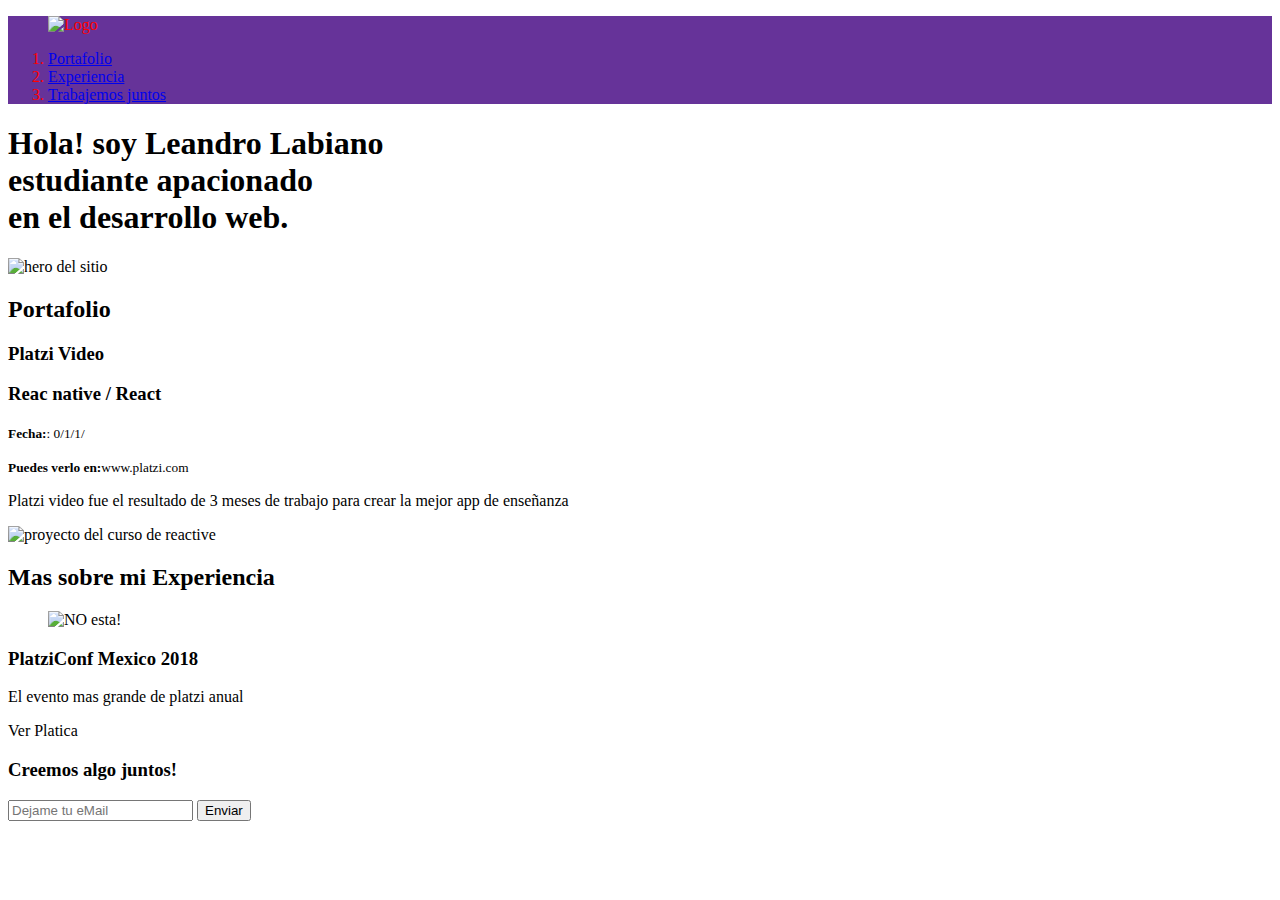
==== index.html @ 7eb467c2 "curso actualizado el video 14, resumen de css. Con cambios guardados." ====
<!DOCTYPE html>
<html>
    <head>
        <meta charset="UTF-8"/>
        <title>Leandro Labiano</title>
        <link rel="icon" type="image/png" href="imagenes/favicon.png"/>
        <link rel="stylesheet" href="./css/estilos.css">
    </head>
    <body>
        <header>
            <div>
                <figure>
                    <img src="https://i.imgur.com/Pz3v7ce.jpg" width="5%" alt="Logo"> 
                </figure>
                <nav>
                    <ol>
                        <li>
                            <a class="link" href="./portafolio/intdex.html"> Portafolio</a>
                        </li>
                        <li>
                            <a class="link"  href="#experiencia">Experiencia</a>
                        </li>
                        <li>
                            <a class="link" href="#colaboremos">Trabajemos juntos</a>
                        </li>
                    </ol>
                </nav>
            </div>
        </header>
        <section>
            <h1>
                Hola! soy <strong> Leandro Labiano</strong> <br/> estudiante apacionado <br/> en el <strong>desarrollo web</strong>.
            </h1>
            <img src="imagenes/hero.jpg" width="1600" height="300" alt="hero del sitio">
        </section>
        <section id="portafolio">
            <h2>Portafolio</h2>
            <article>
                <h3>Platzi Video</h3>
                <h3> Reac native / React</h3>
                <p><small><strong>Fecha:</strong>: 0/1/1/</small></p>
                <p><small><strong>Puedes verlo en:</strong>www.platzi.com</small></p>
                <p>Platzi video fue el resultado de 3 meses de trabajo para crear la mejor app de enseñanza</p>
                <img src="imagenes/platzi-video-react-native.png" alt="proyecto del curso de reactive" widht="500">      
              </article>
        </section>        
        <section id="experiencia">
            <h2>Mas sobre mi Experiencia</h2>
            <article>
                <figure>
                    <img src="imagenes/platzi-conf.jpg" width="500"  alt="NO esta!">
                </figure>
                <h3>PlatziConf Mexico 2018</h3>
                <p>El evento mas grande de platzi anual</p>
                <a>Ver Platica</a>
            </article>
        </section>
        <section id="colaboremos">
            <form action="/suscripcion/">
                <h3>Creemos algo juntos!</h3>
                <input type="text" placeholder="Dejame tu eMail" id="email">
                <button>Enviar</button>
            </form>
        </section>

        <footer>

        </footer>
    </body>
</html>
---- css/estilos.css ----
/* 
Reglas          :Es el conjunto de todas las partes del bloque de código (selectores, declarac
Selectores      :Es la forma que usamos en CSS para apuntar hacia uno o varios elementos de HTML. Existen varios tipos de selectores.
Declaraciones   :Es todo el conjunto de propiedades y valores que se encuentran dentro de las llaves del bloque de código de CSS
Propiedades     :Son todas las diferentes formas que podemos usar para estilizar los elementos. Su funcionamiento está ligado a los valores
Valores         :Son los valores que una propiedad puede tener.
*/


header {
    background: rebeccapurple;
    color: red
}

/* Selectores desendente -> body header div nav ol a */
/* Selector de clase -> .nombredelaclase */
/* Selector por id utilizando #*/
/* selector de etiqueta */
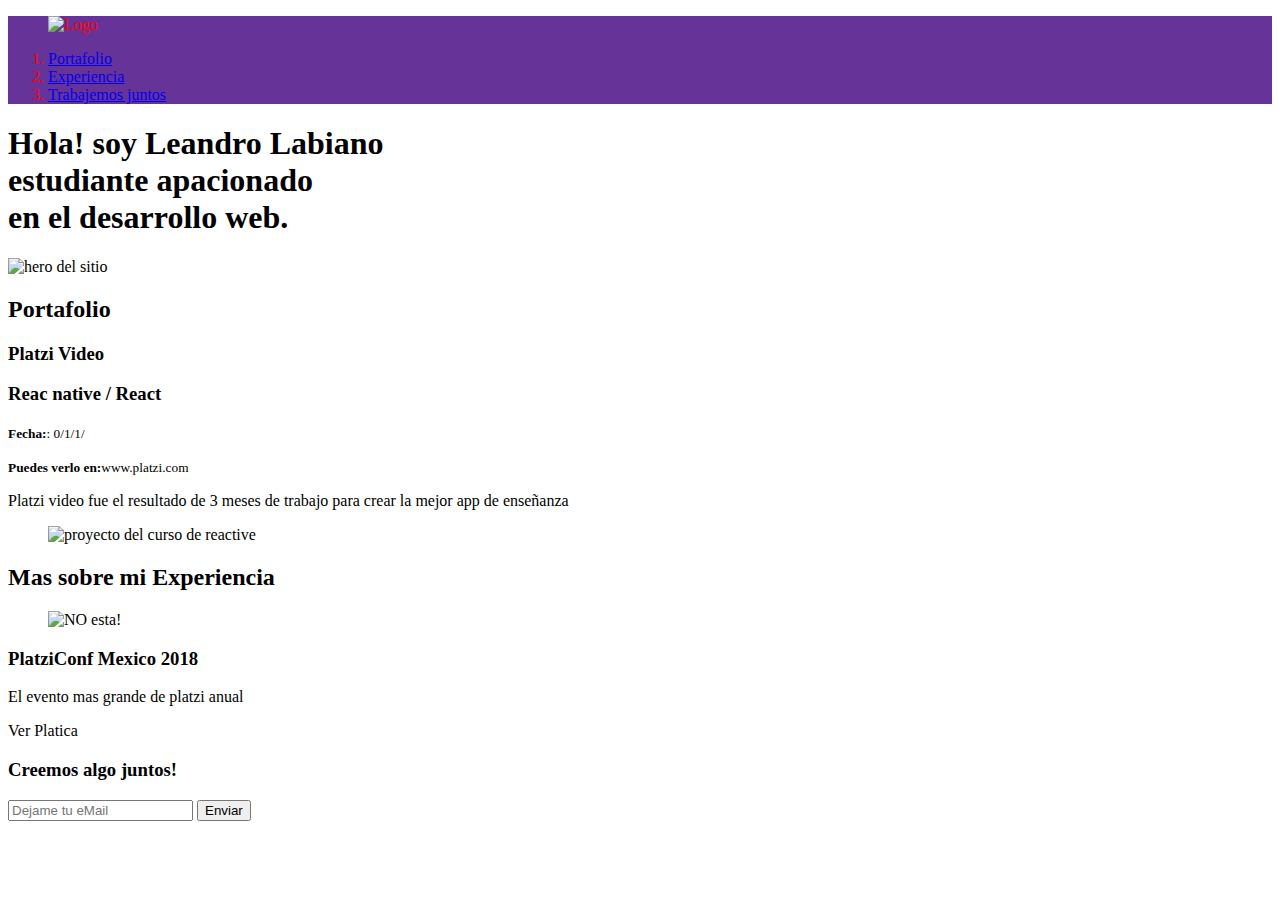
==== commit dc01ca62: "Classes al html agregadas, #15. Error en url de 'verplatica'" ====
--- a/index.html
+++ b/index.html
@@ -7,12 +7,12 @@
         <link rel="stylesheet" href="./css/estilos.css">
     </head>
     <body>
-        <header>
+        <header class="header">
             <div>
-                <figure>
+                <figure class="logo">
                     <img src="https://i.imgur.com/Pz3v7ce.jpg" width="5%" alt="Logo"> 
                 </figure>
-                <nav>
+                <nav class="menu">
                     <ol>
                         <li>
                             <a class="link" href="./portafolio/intdex.html"> Portafolio</a>
@@ -27,43 +27,44 @@
                 </nav>
             </div>
         </header>
-        <section>
+        <section class="hero">
             <h1>
                 Hola! soy <strong> Leandro Labiano</strong> <br/> estudiante apacionado <br/> en el <strong>desarrollo web</strong>.
             </h1>
             <img src="imagenes/hero.jpg" width="1600" height="300" alt="hero del sitio">
         </section>
-        <section id="portafolio">
-            <h2>Portafolio</h2>
-            <article>
-                <h3>Platzi Video</h3>
-                <h3> Reac native / React</h3>
-                <p><small><strong>Fecha:</strong>: 0/1/1/</small></p>
-                <p><small><strong>Puedes verlo en:</strong>www.platzi.com</small></p>
-                <p>Platzi video fue el resultado de 3 meses de trabajo para crear la mejor app de enseñanza</p>
-                <img src="imagenes/platzi-video-react-native.png" alt="proyecto del curso de reactive" widht="500">      
+        <section id="portafolio" class="portfolio">
+            <h2 >Portafolio</h2>
+            <article class="project">
+                <h3 class="project-title">Platzi Video</h3>
+                <h3 class="project-course"> Reac native / React</h3>
+                <p class="project-date"><small><strong>Fecha:</strong>: 0/1/1/</small></p>
+                <p class="project-url"><small><strong>Puedes verlo en:</strong>www.platzi.com</small></p>
+                <p class="proyect-description">Platzi video fue el resultado de 3 meses de trabajo para crear la mejor app de enseñanza</p>
+                <figure class="proyect-imageContainer">
+                    <img class="project-image" src="imagenes/platzi-video-react-native.png" alt="proyecto del curso de reactive" widht="500">      
+                </figure>
               </article>
         </section>        
         <section id="experiencia">
             <h2>Mas sobre mi Experiencia</h2>
-            <article>
-                <figure>
-                    <img src="imagenes/platzi-conf.jpg" width="500"  alt="NO esta!">
+            <article class="event">
+                <figure class="event-imageContainer">
+                    <img class="event-image" src="imagenes/platzi-conf.jpg" width="500"  alt="NO esta!">
                 </figure>
-                <h3>PlatziConf Mexico 2018</h3>
-                <p>El evento mas grande de platzi anual</p>
-                <a>Ver Platica</a>
+                <h3 clas="event-title">PlatziConf Mexico 2018</h3>
+                <p class="event-description">El evento mas grande de platzi anual</p>
+                <a class="event-url">Ver Platica</a>
             </article>
         </section>
-        <section id="colaboremos">
-            <form action="/suscripcion/">
+        <section id="colaboremos" class="contact">
+            <form action="/suscripcion/" class="form-email">
                 <h3>Creemos algo juntos!</h3>
                 <input type="text" placeholder="Dejame tu eMail" id="email">
                 <button>Enviar</button>
             </form>
         </section>
-
-        <footer>
+        <footer class="footer">
 
         </footer>
     </body>
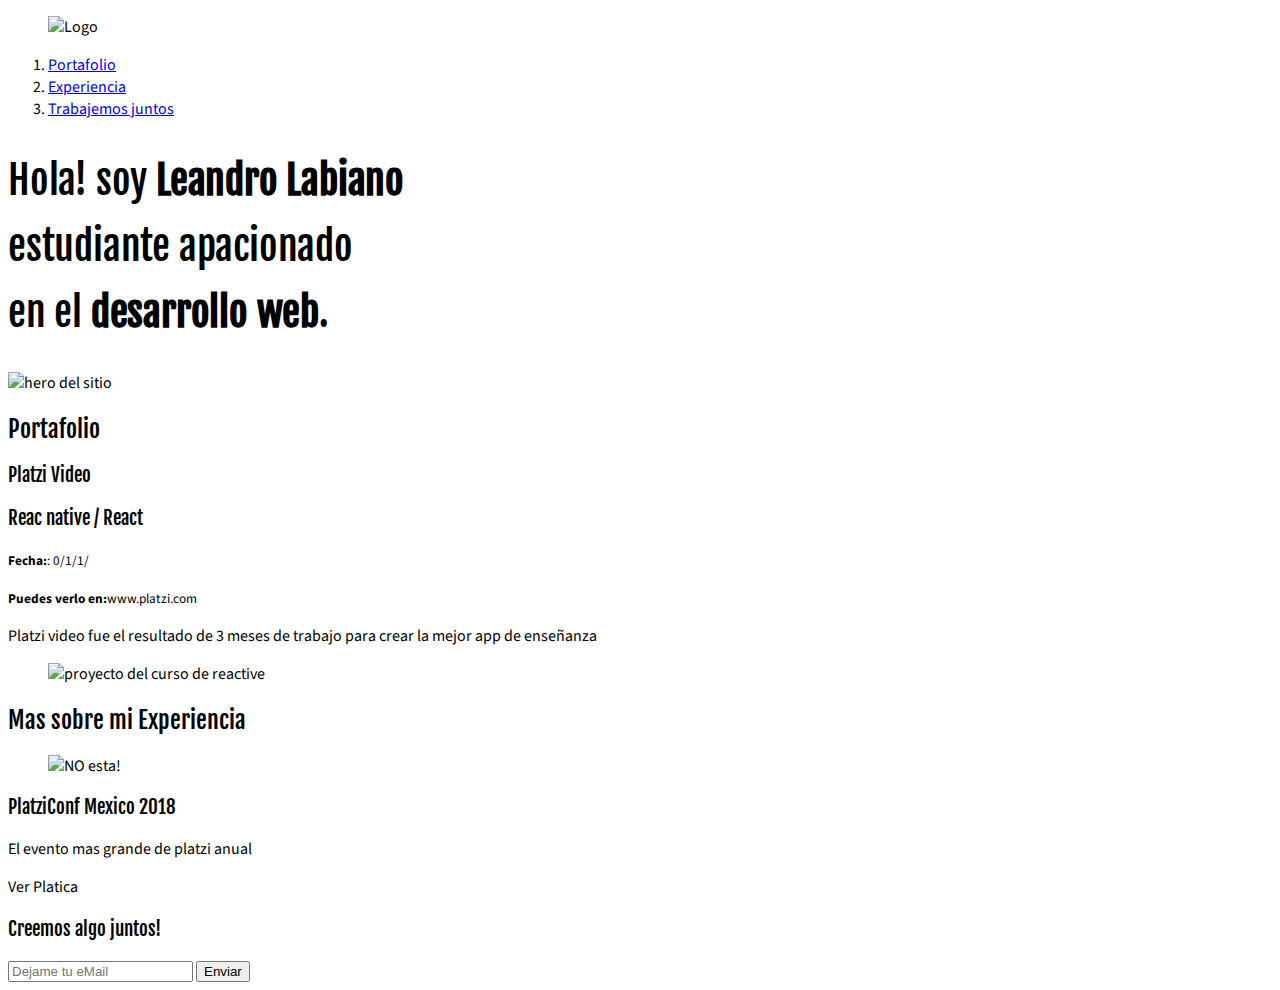
==== commit 79afcd9c: "Mejoradas las fuentes #19" ====
--- a/index.html
+++ b/index.html
@@ -2,6 +2,7 @@
 <html>
     <head>
         <meta charset="UTF-8"/>
+        <link href="https://fonts.googleapis.com/css2?family=Fjalla+One&family=Source+Sans+Pro&display=swap" rel="stylesheet">
         <title>Leandro Labiano</title>
         <link rel="icon" type="image/png" href="imagenes/favicon.png"/>
         <link rel="stylesheet" href="./css/estilos.css">
--- a/css/estilos.css
+++ b/css/estilos.css
@@ -7,12 +7,25 @@
 */
 
 
-header {
-    background: rebeccapurple;
-    color: red
-}
-
 /* Selectores desendente -> body header div nav ol a */
 /* Selector de clase -> .nombredelaclase */
 /* Selector por id utilizando #*/
-/* selector de etiqueta */+/* selector de etiqueta */
+
+
+body {
+    font-family: 'Source Sans Pro', sans-serif;
+
+}
+
+h1, h2, h3, h4, h5, h6{
+    font-family: 'Fjalla One', sans-serif;
+    font-weight: normal;
+}
+
+h1 {
+    font-size: 40px;
+    line-height: 1.65;
+    letter-spacing: -.2px;
+    
+}
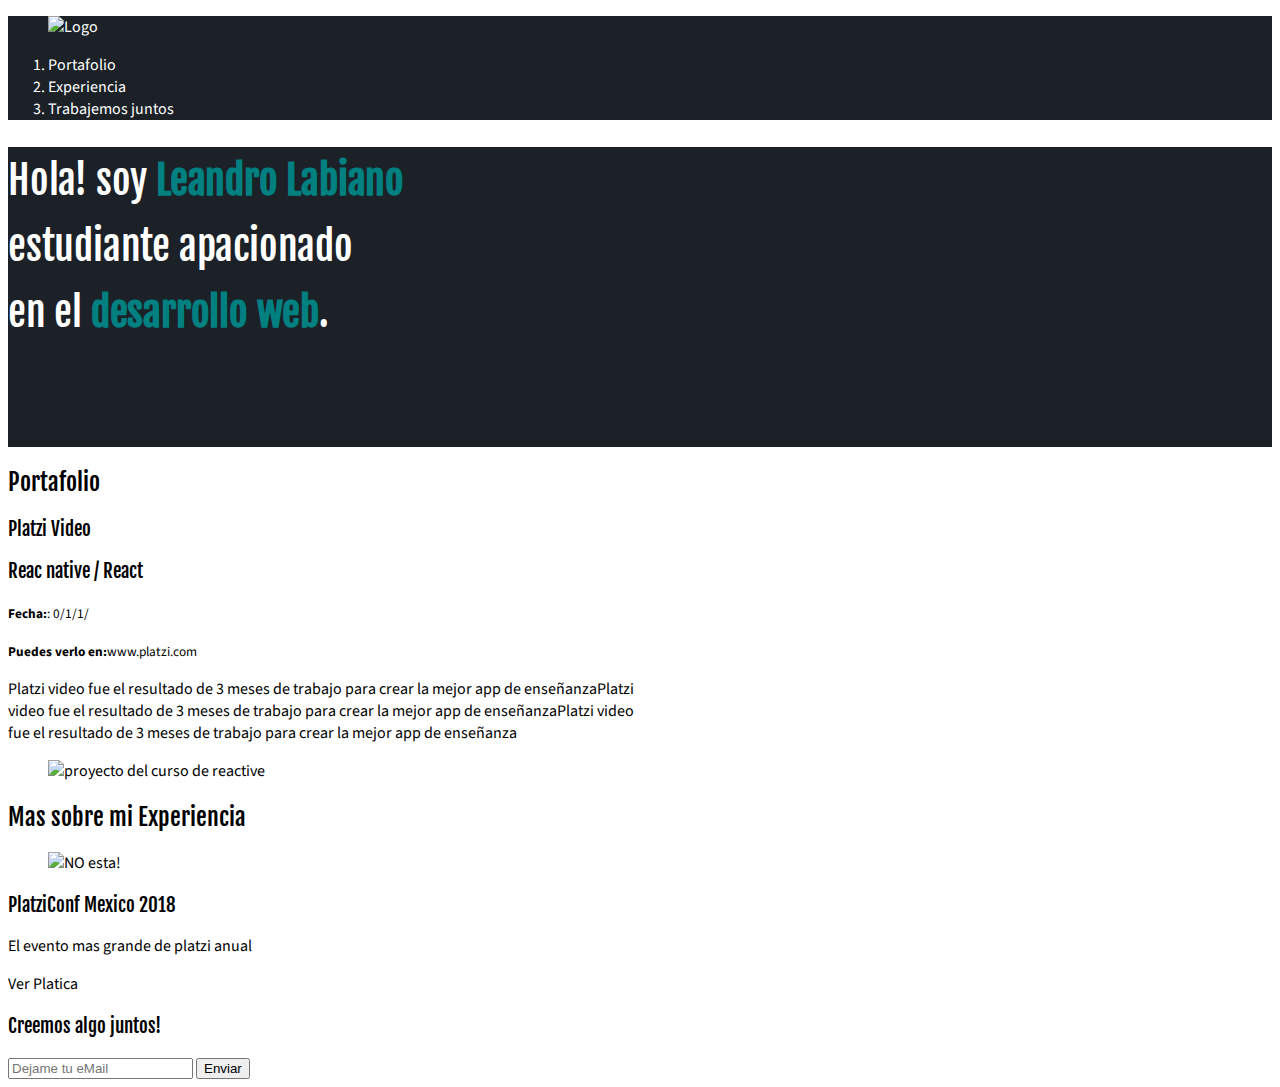
==== commit 8af63134: "Avance en css, brackgrounds, colores #21" ====
--- a/index.html
+++ b/index.html
@@ -32,16 +32,18 @@
             <h1>
                 Hola! soy <strong> Leandro Labiano</strong> <br/> estudiante apacionado <br/> en el <strong>desarrollo web</strong>.
             </h1>
-            <img src="imagenes/hero.jpg" width="1600" height="300" alt="hero del sitio">
+            <!-- <img src="imagenes/hero.jpg" width="1600" height="300" alt="hero del sitio"> -->
         </section>
         <section id="portafolio" class="portfolio">
             <h2 >Portafolio</h2>
             <article class="project">
-                <h3 class="project-title">Platzi Video</h3>
-                <h3 class="project-course"> Reac native / React</h3>
-                <p class="project-date"><small><strong>Fecha:</strong>: 0/1/1/</small></p>
-                <p class="project-url"><small><strong>Puedes verlo en:</strong>www.platzi.com</small></p>
-                <p class="proyect-description">Platzi video fue el resultado de 3 meses de trabajo para crear la mejor app de enseñanza</p>
+                <div class="project-details">
+                    <h3 class="project-title">Platzi Video</h3>
+                    <h3 class="project-course"> Reac native / React</h3>
+                    <p class="project-date"><small><strong>Fecha:</strong>: 0/1/1/</small></p>
+                    <p class="project-url"><small><strong>Puedes verlo en:</strong>www.platzi.com</small></p>
+                    <p class="proyect-description">Platzi video fue el resultado de 3 meses de trabajo para crear la mejor app de enseñanzaPlatzi video fue el resultado de 3 meses de trabajo para crear la mejor app de enseñanzaPlatzi video fue el resultado de 3 meses de trabajo para crear la mejor app de enseñanza</p>                    
+                </div>
                 <figure class="proyect-imageContainer">
                     <img class="project-image" src="imagenes/platzi-video-react-native.png" alt="proyecto del curso de reactive" widht="500">      
                 </figure>
--- a/css/estilos.css
+++ b/css/estilos.css
@@ -27,5 +27,35 @@
     font-size: 40px;
     line-height: 1.65;
     letter-spacing: -.2px;
-    
+    color: white;
 }
+h1 strong{
+    color: teal;
+}
+
+.hero {
+    height: 300px;
+    background-image: url('../imagenes/hero.jpg');
+    background-color: #1b2127;
+    background-size: 500px 300px;
+    background-repeat: no-repeat;
+    background-position-x: right;
+}
+
+.project-details {
+    width: 50%;
+}
+.proyect-imageContainer {
+    width: 50%;
+}
+
+.header {
+    background-color: #1b2127;
+    color: white;
+
+}
+
+.header a {
+    color: white;
+    text-decoration: none;
+}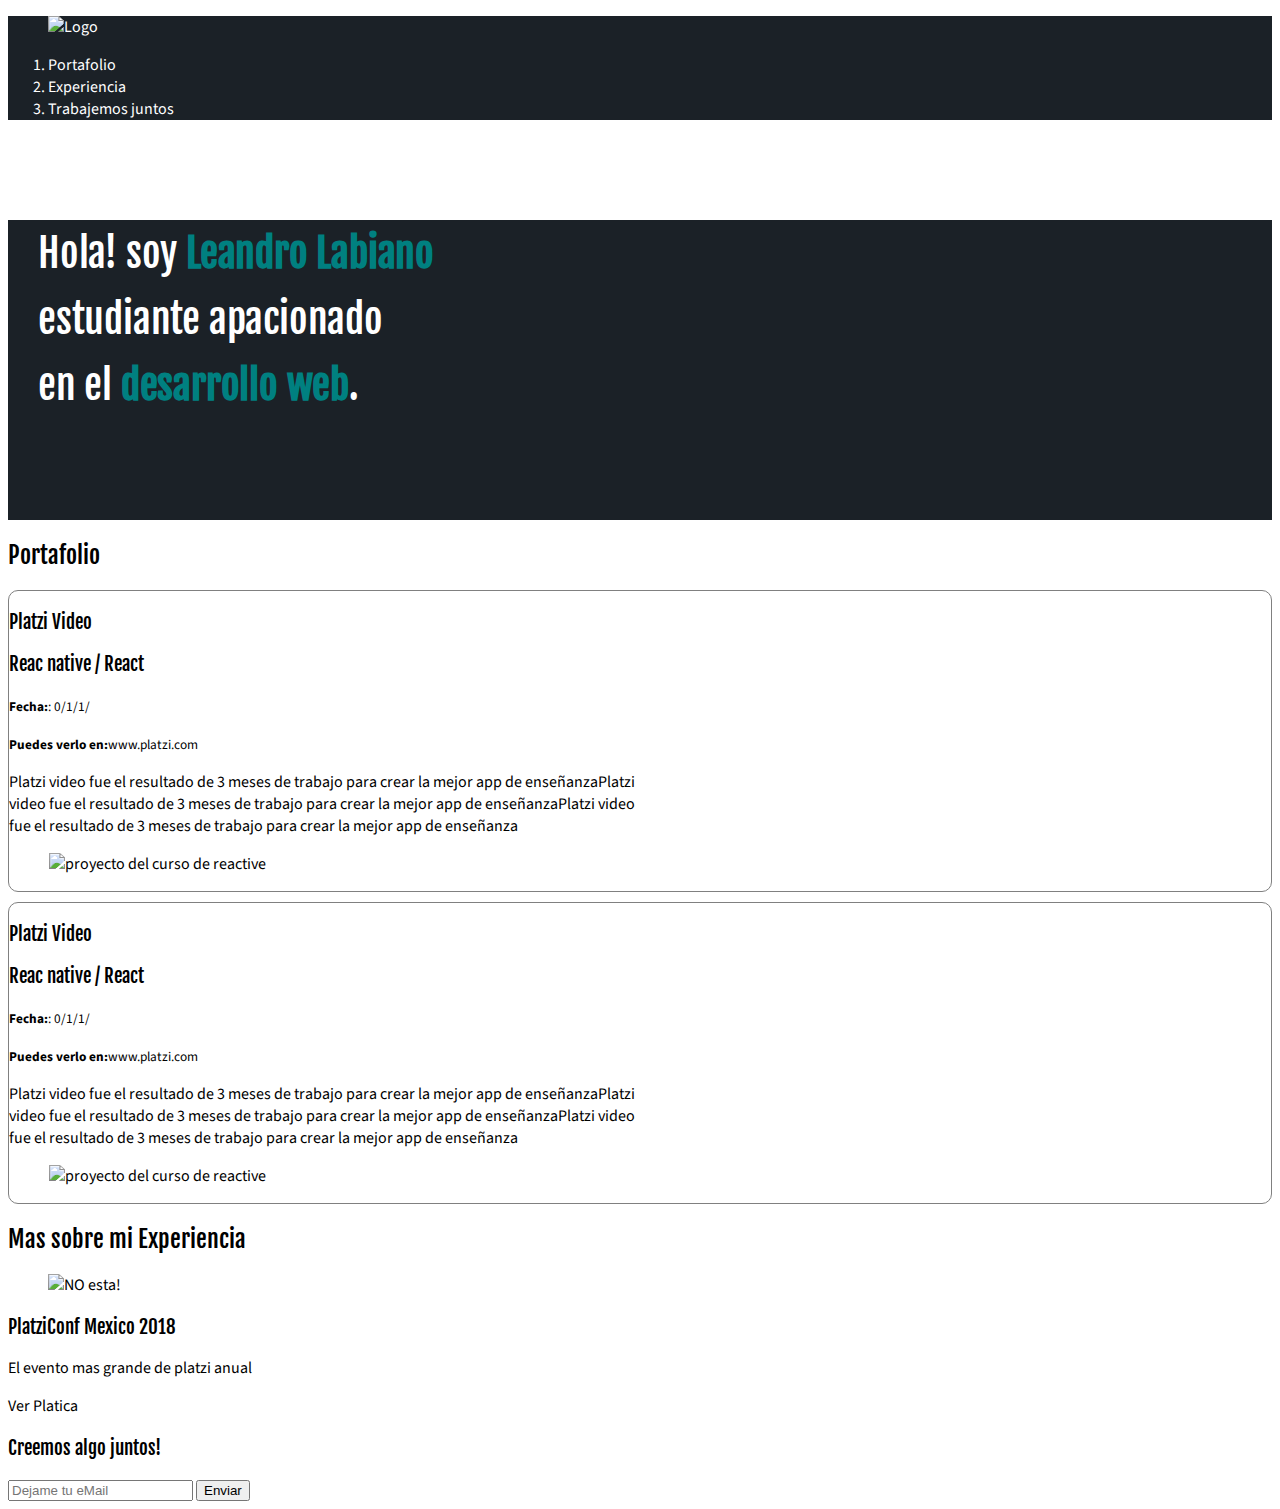
==== commit 6e718400: "Agregado margenes #23" ====
--- a/index.html
+++ b/index.html
@@ -48,6 +48,18 @@
                     <img class="project-image" src="imagenes/platzi-video-react-native.png" alt="proyecto del curso de reactive" widht="500">      
                 </figure>
               </article>
+              <article class="project">
+                <div class="project-details">
+                    <h3 class="project-title">Platzi Video</h3>
+                    <h3 class="project-course"> Reac native / React</h3>
+                    <p class="project-date"><small><strong>Fecha:</strong>: 0/1/1/</small></p>
+                    <p class="project-url"><small><strong>Puedes verlo en:</strong>www.platzi.com</small></p>
+                    <p class="proyect-description">Platzi video fue el resultado de 3 meses de trabajo para crear la mejor app de enseñanzaPlatzi video fue el resultado de 3 meses de trabajo para crear la mejor app de enseñanzaPlatzi video fue el resultado de 3 meses de trabajo para crear la mejor app de enseñanza</p>                    
+                </div>
+                <figure class="proyect-imageContainer">
+                    <img class="project-image" src="imagenes/platzi-video-react-native.png" alt="proyecto del curso de reactive" widht="500">      
+                </figure>
+              </article>
         </section>        
         <section id="experiencia">
             <h2>Mas sobre mi Experiencia</h2>
--- a/css/estilos.css
+++ b/css/estilos.css
@@ -28,6 +28,7 @@
     line-height: 1.65;
     letter-spacing: -.2px;
     color: white;
+    margin: 100px 525px 70px 30px;
 }
 h1 strong{
     color: teal;
@@ -41,12 +42,21 @@
     background-repeat: no-repeat;
     background-position-x: right;
 }
+.project {
+    /* border-top: 10px solid red ;
+    border-right: 10px solid green ;
+    border-left: 10px solid green ;
+    border-bottom: 10px solid green ; */
+    border: 1px solid gray;
+    border-radius: 10px;
+    margin-bottom: 10px;
+}
 
 .project-details {
     width: 50%;
 }
 .proyect-imageContainer {
-    width: 50%;
+    width: 20%;
 }
 
 .header {
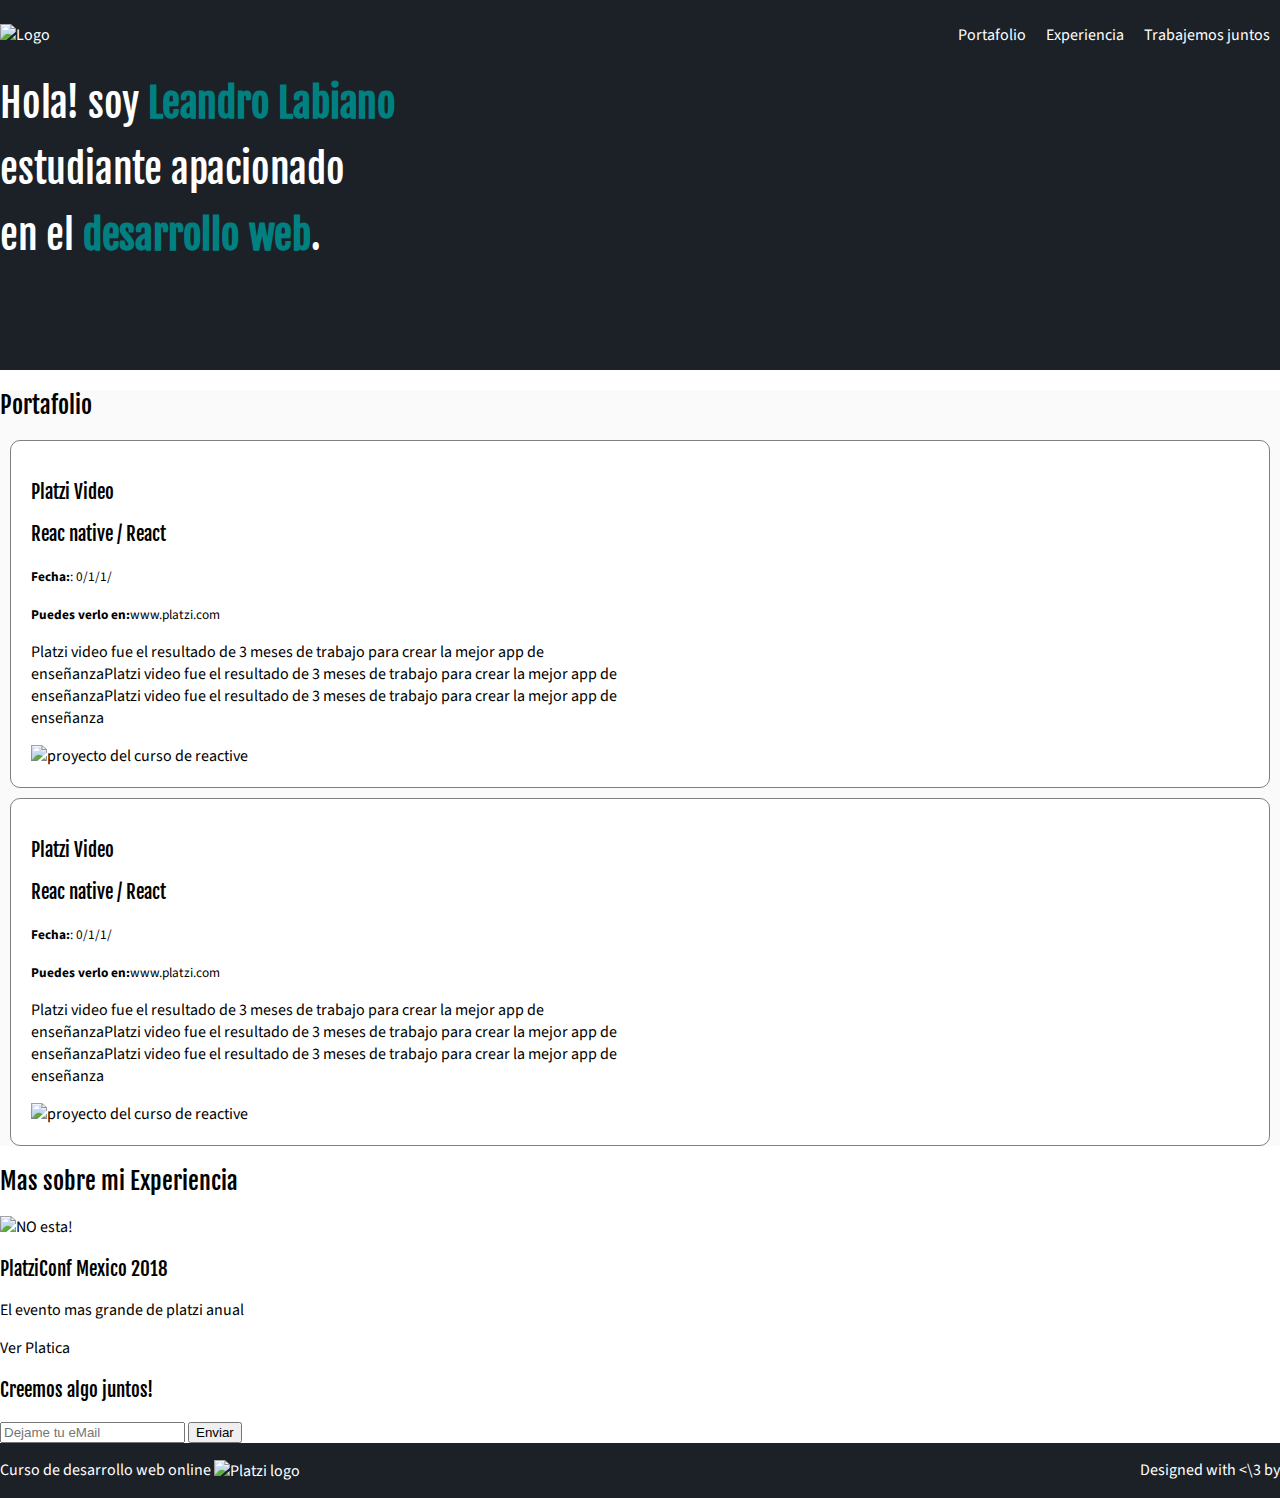
==== commit 78cdd9de: "Estilos al hero y footer" ====
--- a/index.html
+++ b/index.html
@@ -9,9 +9,8 @@
     </head>
     <body>
         <header class="header">
-            <div>
                 <figure class="logo">
-                    <img src="https://i.imgur.com/Pz3v7ce.jpg" width="5%" alt="Logo"> 
+                    <img src="https://i.imgur.com/Pz3v7ce.jpg" width="60" alt="Logo"> 
                 </figure>
                 <nav class="menu">
                     <ol>
@@ -26,7 +25,6 @@
                         </li>
                     </ol>
                 </nav>
-            </div>
         </header>
         <section class="hero">
             <h1>
@@ -45,9 +43,9 @@
                     <p class="proyect-description">Platzi video fue el resultado de 3 meses de trabajo para crear la mejor app de enseñanzaPlatzi video fue el resultado de 3 meses de trabajo para crear la mejor app de enseñanzaPlatzi video fue el resultado de 3 meses de trabajo para crear la mejor app de enseñanza</p>                    
                 </div>
                 <figure class="proyect-imageContainer">
-                    <img class="project-image" src="imagenes/platzi-video-react-native.png" alt="proyecto del curso de reactive" widht="500">      
+                    <img width= "500px" class="project-image" src="imagenes/platzi-video-react-native.png" alt="proyecto del curso de reactive" >      
                 </figure>
-              </article>
+            </article>
               <article class="project">
                 <div class="project-details">
                     <h3 class="project-title">Platzi Video</h3>
@@ -57,7 +55,7 @@
                     <p class="proyect-description">Platzi video fue el resultado de 3 meses de trabajo para crear la mejor app de enseñanzaPlatzi video fue el resultado de 3 meses de trabajo para crear la mejor app de enseñanzaPlatzi video fue el resultado de 3 meses de trabajo para crear la mejor app de enseñanza</p>                    
                 </div>
                 <figure class="proyect-imageContainer">
-                    <img class="project-image" src="imagenes/platzi-video-react-native.png" alt="proyecto del curso de reactive" widht="500">      
+                    <img widht="500px" class="project-image" src="iimagenes/platzi-video-react-native.png" alt="proyecto del curso de reactive" >      
                 </figure>
               </article>
         </section>        
@@ -80,6 +78,12 @@
             </form>
         </section>
         <footer class="footer">
+            <div>
+                <p>Curso de desarrollo web online <img src="imagenes/platzi.png" alt="Platzi logo" width="80"></p>
+            </div>
+            <div>
+                <p>Designed with <\3 by <a href="https:fail"></a></p>
+            </div>
 
         </footer>
     </body>
--- a/css/estilos.css
+++ b/css/estilos.css
@@ -15,6 +15,7 @@
 
 body {
     font-family: 'Source Sans Pro', sans-serif;
+    margin: 0;
 
 }
 
@@ -28,10 +29,24 @@
     line-height: 1.65;
     letter-spacing: -.2px;
     color: white;
-    margin: 100px 525px 70px 30px;
+    margin: 0;
+    /* margin: 100px 525px 70px 30px; */
+    align-items: center;
 }
+
 h1 strong{
     color: teal;
+}
+
+ol,
+ul {
+  margin: 0;
+  padding: 0;
+  list-style: none;
+}
+
+figure {
+    margin: 0;
 }
 
 .hero {
@@ -41,31 +56,92 @@
     background-size: 500px 300px;
     background-repeat: no-repeat;
     background-position-x: right;
+    display: flex;
 }
+
+.portfolio {
+    background: #fafafa;;
+}
+
 .project {
     /* border-top: 10px solid red ;
     border-right: 10px solid green ;
     border-left: 10px solid green ;
     border-bottom: 10px solid green ; */
+    margin: 10px;
     border: 1px solid gray;
     border-radius: 10px;
     margin-bottom: 10px;
+    padding: 20px;
+    background: white   ;
 }
 
 .project-details {
     width: 50%;
 }
 .proyect-imageContainer {
-    width: 20%;
+    width: 50%;
 }
 
 .header {
     background-color: #1b2127;
     color: white;
+    display: flex;
+    align-items: center;
+    justify-content: space-between;
+    height: 70px;
 
+
+}
+
+.menu {
+    height: inherit;
+}
+
+.header ol {
+    display: flex;
+    height: inherit;
+}
+
+.header ol li {
+    height: inherit;
 }
 
 .header a {
     color: white;
     text-decoration: none;
+    height: inherit;
+    display: flex;
+    align-items: center;
+    padding: 0 10px;
+}
+
+.flexbox {
+    display: flex;
+    flex-wrap: wrap; 
+}
+
+.box {
+    width: 200px;
+    height: 200px;
+    border: 1px solid red;
+    flex-shrink: 0;
+    
+
+}
+
+.footer {
+    background-color: #1b2127;
+    color:white;
+    display: flex;
+    align-items: center;
+    justify-content: space-between;
+}
+
+.footer img {
+    vertical-align: middle;
+}
+
+.footer a {
+    color: white    ;
 }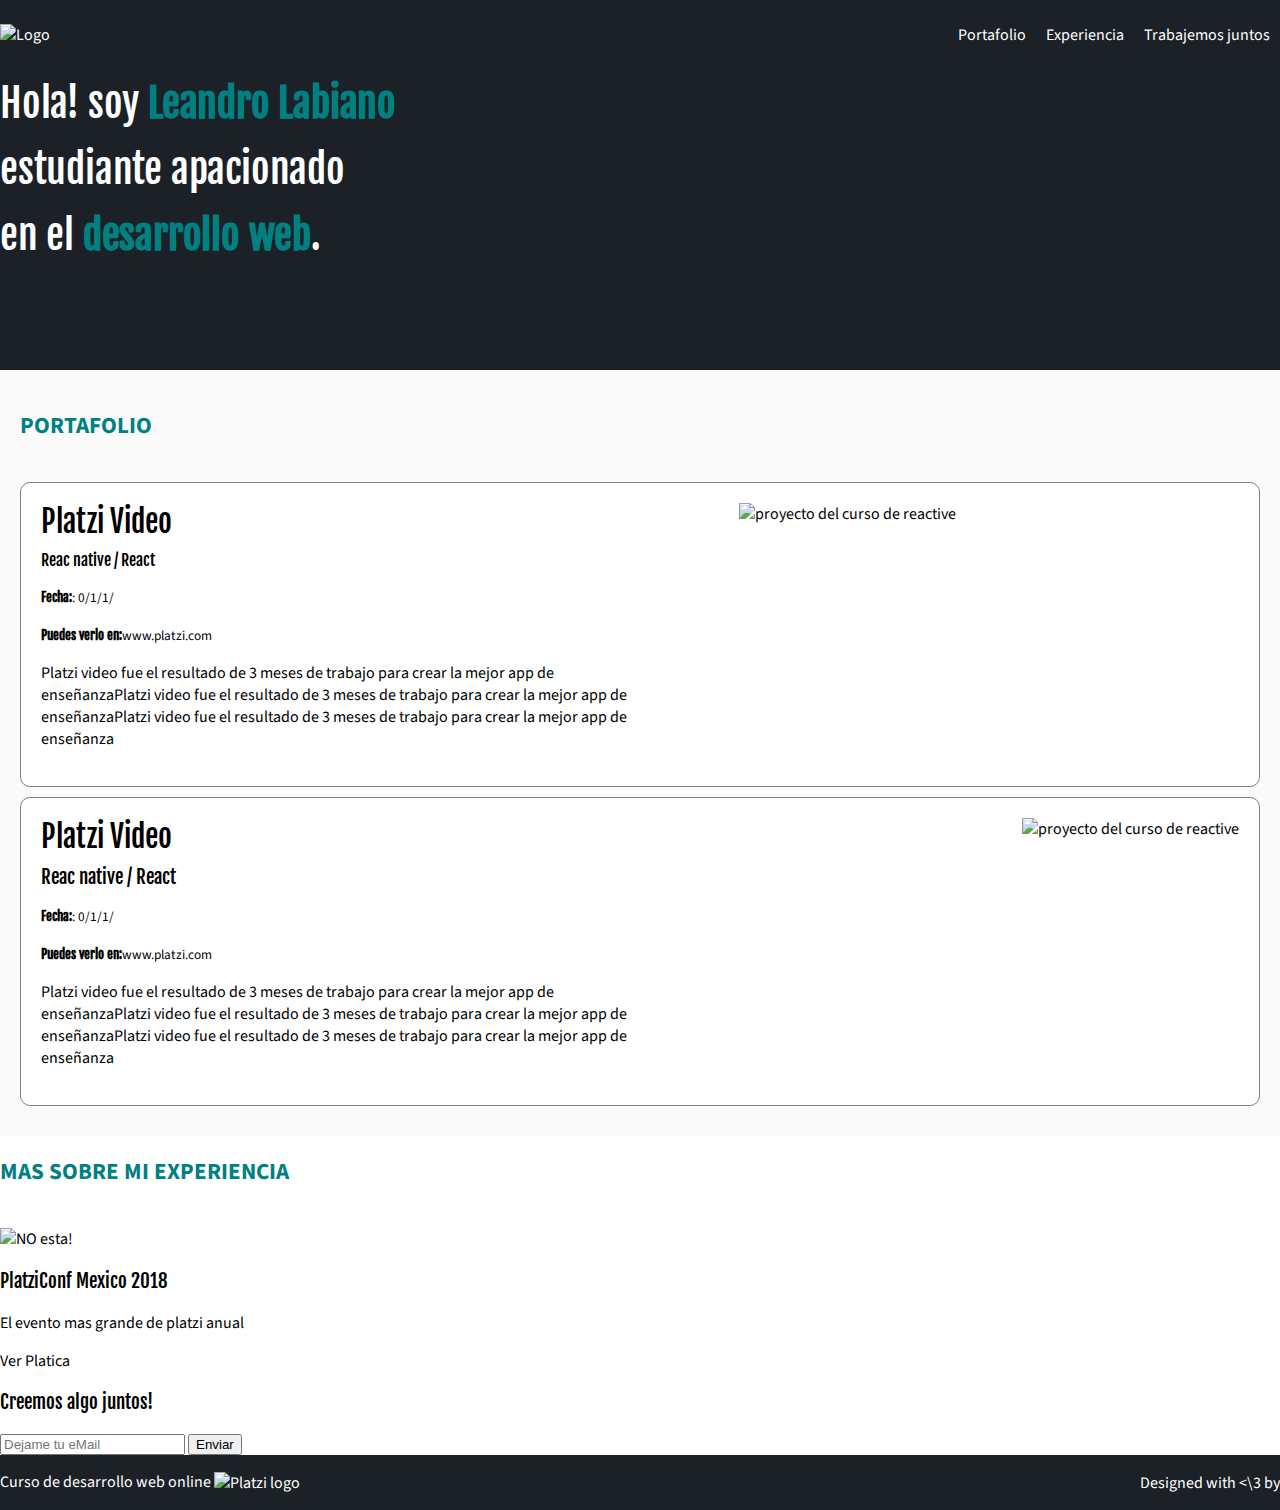
==== commit 8cca1f51: "Css a la seccion de proyectos, vid #32" ====
--- a/index.html
+++ b/index.html
@@ -37,7 +37,7 @@
             <article class="project">
                 <div class="project-details">
                     <h3 class="project-title">Platzi Video</h3>
-                    <h3 class="project-course"> Reac native / React</h3>
+                    <h4 class="project-course"> Reac native / React</h3>
                     <p class="project-date"><small><strong>Fecha:</strong>: 0/1/1/</small></p>
                     <p class="project-url"><small><strong>Puedes verlo en:</strong>www.platzi.com</small></p>
                     <p class="proyect-description">Platzi video fue el resultado de 3 meses de trabajo para crear la mejor app de enseñanzaPlatzi video fue el resultado de 3 meses de trabajo para crear la mejor app de enseñanzaPlatzi video fue el resultado de 3 meses de trabajo para crear la mejor app de enseñanza</p>                    
--- a/css/estilos.css
+++ b/css/estilos.css
@@ -38,6 +38,15 @@
     color: teal;
 }
 
+h2 {
+    color: teal;
+    text-transform: uppercase;
+    font-family: 'Source Sans Pro', sans-serif;
+    font-weight: bold;
+    font-size: 23px;
+    margin-bottom: 40px;
+}
+
 ol,
 ul {
   margin: 0;
@@ -60,7 +69,9 @@
 }
 
 .portfolio {
-    background: #fafafa;;
+    background: #fafafa;
+    padding: 20px;
+    
 }
 
 .project {
@@ -68,19 +79,48 @@
     border-right: 10px solid green ;
     border-left: 10px solid green ;
     border-bottom: 10px solid green ; */
-    margin: 10px;
+    /* margin: 10px; */
     border: 1px solid gray;
     border-radius: 10px;
     margin-bottom: 10px;
     padding: 20px;
-    background: white   ;
+    background: white;
+    display: flex;
+    /* align-items: center; */
+    /* justify-content: space-between; */
+
+}
+
+.project-course,
+.project-url {
+    margin: 10px 0;
+}
+
+.project-description {
+    font-size: 20px;
+}
+
+.project strong {
+    font-family: 'Fjalla One', sans-serif;
+}
+
+.projet-date{
+    margin: 10px;
+}
+
+.project-title {
+    font-size: 30px;
+    margin-bottom: 10px;
+    margin-top: 0;
 }
 
 .project-details {
     width: 50%;
 }
 .proyect-imageContainer {
-    width: 50%;
+    width: 50%;    
+    display: flex;
+    justify-content: flex-end;
 }
 
 .header {
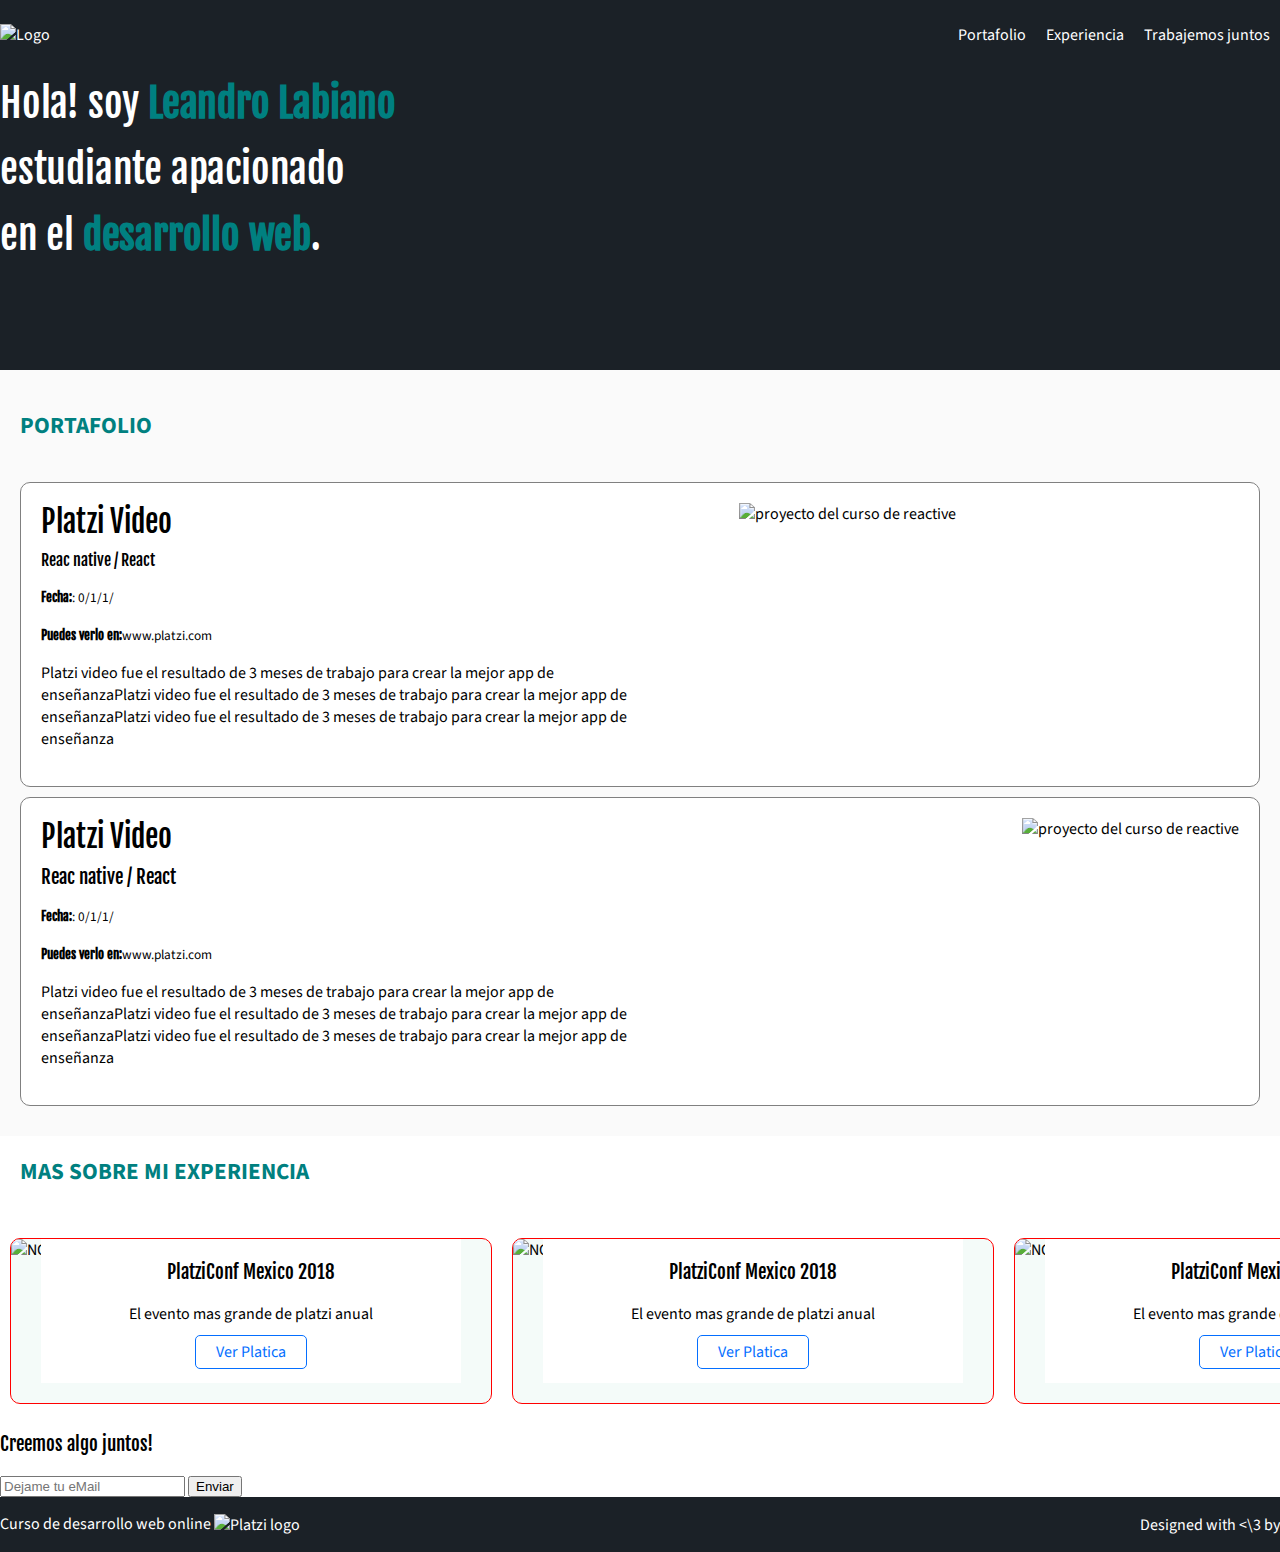
==== commit 5fd43bc5: "Css a la seccion de eventos, vid #33" ====
--- a/index.html
+++ b/index.html
@@ -58,17 +58,49 @@
                     <img widht="500px" class="project-image" src="iimagenes/platzi-video-react-native.png" alt="proyecto del curso de reactive" >      
                 </figure>
               </article>
-        </section>        
-        <section id="experiencia">
-            <h2>Mas sobre mi Experiencia</h2>
+        </section>
+        <h2 class="event-list-title">Mas sobre mi Experiencia</h2>        
+        <section id="eventos" class="event-list"> 
             <article class="event">
                 <figure class="event-imageContainer">
                     <img class="event-image" src="imagenes/platzi-conf.jpg" width="500"  alt="NO esta!">
                 </figure>
-                <h3 clas="event-title">PlatziConf Mexico 2018</h3>
-                <p class="event-description">El evento mas grande de platzi anual</p>
-                <a class="event-url">Ver Platica</a>
+                <div class="event-detail">
+                    <h3 clas="event-title">PlatziConf Mexico 2018</h3>
+                    <p class="event-description">El evento mas grande de platzi anual</p>
+                    <a class="event-url">Ver Platica</a>
+                </div>
             </article>
+            <article class="event">
+                <figure class="event-imageContainer">
+                    <img class="event-image" src="imagenes/platzi-conf.jpg" width="500"  alt="NO esta!">
+                </figure>
+                <div class="event-detail">
+                    <h3 clas="event-title">PlatziConf Mexico 2018</h3>
+                    <p class="event-description">El evento mas grande de platzi anual</p>
+                    <a class="event-url">Ver Platica</a>
+                </div>
+            </article>
+            <article class="event">
+                <figure class="event-imageContainer">
+                    <img class="event-image" src="imagenes/platzi-conf.jpg" width="500"  alt="NO esta!">
+                </figure>
+                <div class="event-detail">
+                    <h3 clas="event-title">PlatziConf Mexico 2018</h3>
+                    <p class="event-description">El evento mas grande de platzi anual</p>
+                    <a class="event-url">Ver Platica</a>
+                </div>
+            </article>
+            <article class="event">
+                <figure class="event-imageContainer">
+                    <img class="event-image" src="imagenes/platzi-conf.jpg" width="500"  alt="NO esta!">
+                </figure>
+                <div class="event-detail">
+                    <h3 clas="event-title">PlatziConf Mexico 2018</h3>
+                    <p class="event-description">El evento mas grande de platzi anual</p>
+                    <a class="event-url">Ver Platica</a>
+                </div>
+            </article>            
         </section>
         <section id="colaboremos" class="contact">
             <form action="/suscripcion/" class="form-email">
--- a/css/estilos.css
+++ b/css/estilos.css
@@ -130,8 +130,6 @@
     align-items: center;
     justify-content: space-between;
     height: 70px;
-
-
 }
 
 .menu {
@@ -166,8 +164,6 @@
     height: 200px;
     border: 1px solid red;
     flex-shrink: 0;
-    
-
 }
 
 .footer {
@@ -184,4 +180,48 @@
 
 .footer a {
     color: white    ;
+}
+
+.event-list {
+    display: flex;
+}
+.event-list-title {
+    margin-left: 20px;
+}
+
+.event {
+    border: 1px solid red;
+    margin: 10px;
+    width: 480px;
+    border-radius: 10px;
+    flex-shrink: 0;
+    overflow: hidden;
+    background: #f4fbf9;
+}
+.event img {
+    width: 480px;
+    height: 200px;
+    object-fit: cover;
+}
+
+.event-detail {
+    margin: 20px 30px;
+    margin-top: -40px;
+    background-color:  white;
+    position: relative;
+    padding: 20px;
+    text-align: center;
+}
+
+.event-descrition {
+    text-align: left;
+}
+
+.event-url {
+    color: #056fff;
+    border: 1px solid;
+    padding: 5px 20px;
+    text-decoration: none;
+    border-radius: 5px;
+
 }